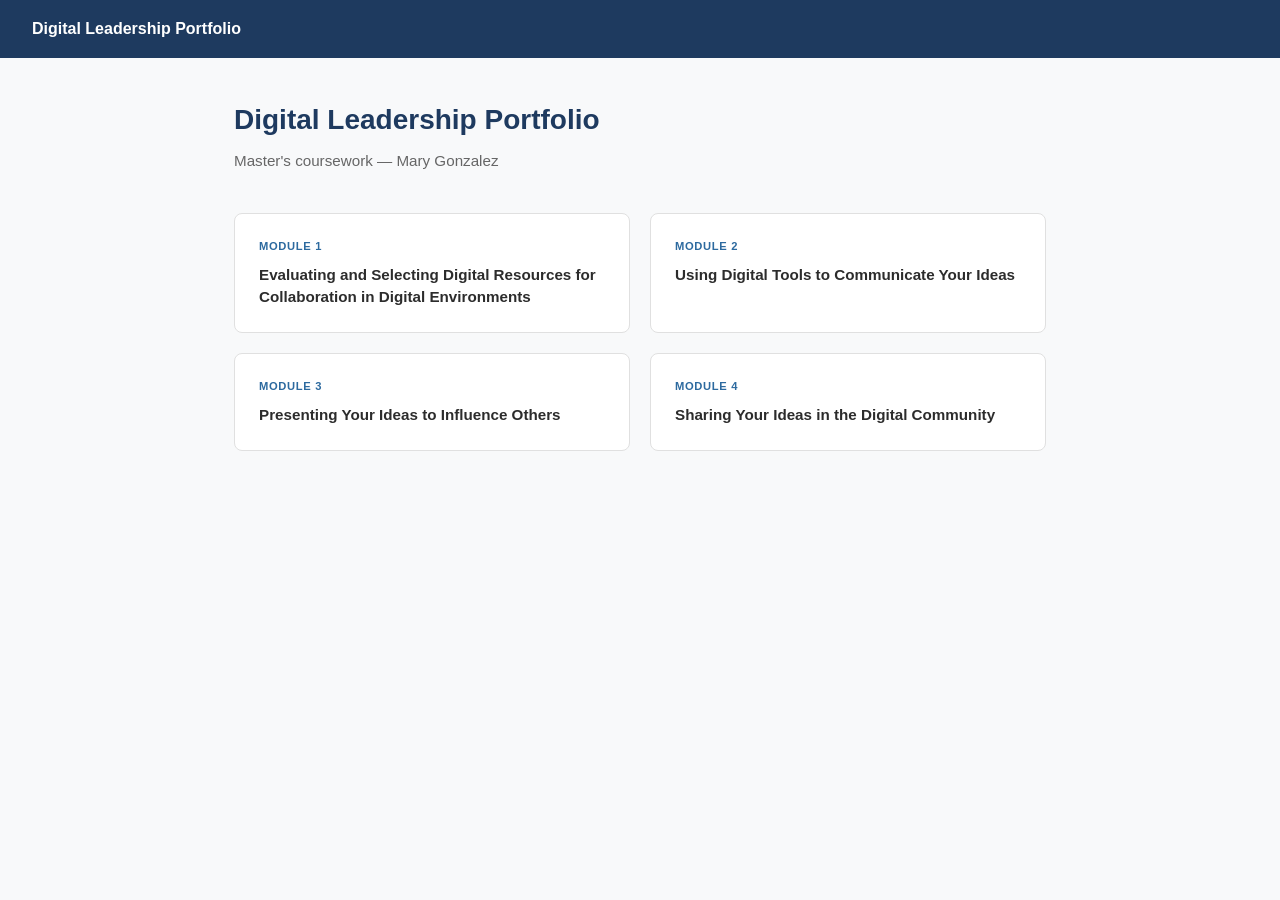
==== index.html @ a3252c33 "Add files via upload" ====
<!DOCTYPE html>
<html lang="en">
<head>
  <meta charset="UTF-8">
  <meta name="viewport" content="width=device-width, initial-scale=1.0">
  <title>Digital Leadership Portfolio</title>
  <link rel="stylesheet" href="style.css">
</head>
<body>

  <nav>
    <span class="nav-title">Digital Leadership Portfolio</span>
  </nav>

  <main>
    <div class="hero">
      <h1>Digital Leadership Portfolio</h1>
      <!-- Update the name below if you'd like -->
      <p>Master's coursework — Mary Gonzalez</p>
    </div>

    <div class="module-grid">

      <a href="module1.html" class="module-card">
        <div class="module-label">Module 1</div>
        <h2>Evaluating and Selecting Digital Resources for Collaboration in Digital Environments</h2>
      </a>

      <a href="module2.html" class="module-card">
        <div class="module-label">Module 2</div>
        <h2>Using Digital Tools to Communicate Your Ideas</h2>
      </a>

      <a href="module3.html" class="module-card">
        <div class="module-label">Module 3</div>
        <h2>Presenting Your Ideas to Influence Others</h2>
      </a>

      <a href="module4.html" class="module-card">
        <div class="module-label">Module 4</div>
        <h2>Sharing Your Ideas in the Digital Community</h2>
      </a>

    </div>
  </main>

</body>
</html>
---- style.css ----
/* ============================================
   Digital Leadership Portfolio — style.css
   ============================================
   To change the color scheme, edit the values
   in the :root block below.
   ============================================ */

:root {
  --primary:   #1e3a5f;   /* dark navy — headers, nav */
  --accent:    #2d6a9f;   /* medium blue — links, labels */
  --bg:        #f8f9fa;   /* page background */
  --card-bg:   #ffffff;   /* card background */
  --text:      #2c2c2c;   /* main text */
  --text-light:#666666;   /* secondary text */
  --border:    #e0e0e0;   /* card borders */
}

* {
  box-sizing: border-box;
  margin: 0;
  padding: 0;
}

body {
  font-family: -apple-system, BlinkMacSystemFont, 'Segoe UI', Roboto, sans-serif;
  background: var(--bg);
  color: var(--text);
  line-height: 1.6;
}

/* ---- Navigation ---- */

nav {
  background: var(--primary);
  padding: 1rem 2rem;
  display: flex;
  align-items: center;
  gap: 1.5rem;
}

.nav-title {
  color: #ffffff;
  font-weight: 600;
  font-size: 1rem;
  text-decoration: none;
  margin-right: auto;
}

nav a {
  color: rgba(255, 255, 255, 0.8);
  text-decoration: none;
  font-size: 0.875rem;
}

nav a:hover {
  color: #ffffff;
  text-decoration: underline;
}

/* ---- Page layout ---- */

main {
  max-width: 860px;
  margin: 2.5rem auto;
  padding: 0 1.5rem;
}

/* ---- Home page hero ---- */

.hero {
  margin-bottom: 2.5rem;
}

.hero h1 {
  font-size: 1.75rem;
  color: var(--primary);
  margin-bottom: 0.4rem;
}

.hero p {
  color: var(--text-light);
  font-size: 0.95rem;
}

/* ---- Module grid (home page) ---- */

.module-grid {
  display: grid;
  grid-template-columns: repeat(auto-fit, minmax(280px, 1fr));
  gap: 1.25rem;
}

.module-card {
  background: var(--card-bg);
  border: 1px solid var(--border);
  border-radius: 8px;
  padding: 1.5rem;
  text-decoration: none;
  color: var(--text);
  display: block;
  transition: border-color 0.15s, box-shadow 0.15s;
}

.module-card:hover {
  border-color: var(--accent);
  box-shadow: 0 2px 10px rgba(0, 0, 0, 0.08);
}

.module-label {
  font-size: 0.7rem;
  font-weight: 700;
  color: var(--accent);
  text-transform: uppercase;
  letter-spacing: 0.06em;
  margin-bottom: 0.5rem;
}

.module-card h2 {
  font-size: 0.95rem;
  font-weight: 600;
  line-height: 1.45;
  color: var(--text);
}

/* ---- Module page header ---- */

.page-header {
  margin-bottom: 2rem;
}

.page-header .module-label {
  margin-bottom: 0.4rem;
}

.page-header h1 {
  font-size: 1.5rem;
  color: var(--primary);
  line-height: 1.3;
}

/* ---- Week sections ---- */

.week {
  margin-bottom: 2.5rem;
}

.week-heading {
  font-size: 0.8rem;
  font-weight: 700;
  color: var(--text-light);
  text-transform: uppercase;
  letter-spacing: 0.07em;
  border-bottom: 1px solid var(--border);
  padding-bottom: 0.5rem;
  margin-bottom: 1rem;
}

/* ---- Assignment cards ---- */

.assignment {
  background: var(--card-bg);
  border: 1px solid var(--border);
  border-radius: 8px;
  padding: 1.1rem 1.4rem;
  margin-bottom: 0.75rem;
  display: flex;
  align-items: center;
  justify-content: space-between;
  gap: 1rem;
}

.assignment-info h3 {
  font-size: 0.9rem;
  font-weight: 600;
  margin-bottom: 0.15rem;
}

.assignment-info p {
  font-size: 0.82rem;
  color: var(--text-light);
}

.assignment-link {
  color: var(--accent);
  text-decoration: none;
  font-size: 0.875rem;
  font-weight: 500;
  white-space: nowrap;
  flex-shrink: 0;
}

.assignment-link:hover {
  text-decoration: underline;
}

/* Dashed border = not yet added */
.assignment.pending {
  border-style: dashed;
  opacity: 0.55;
}
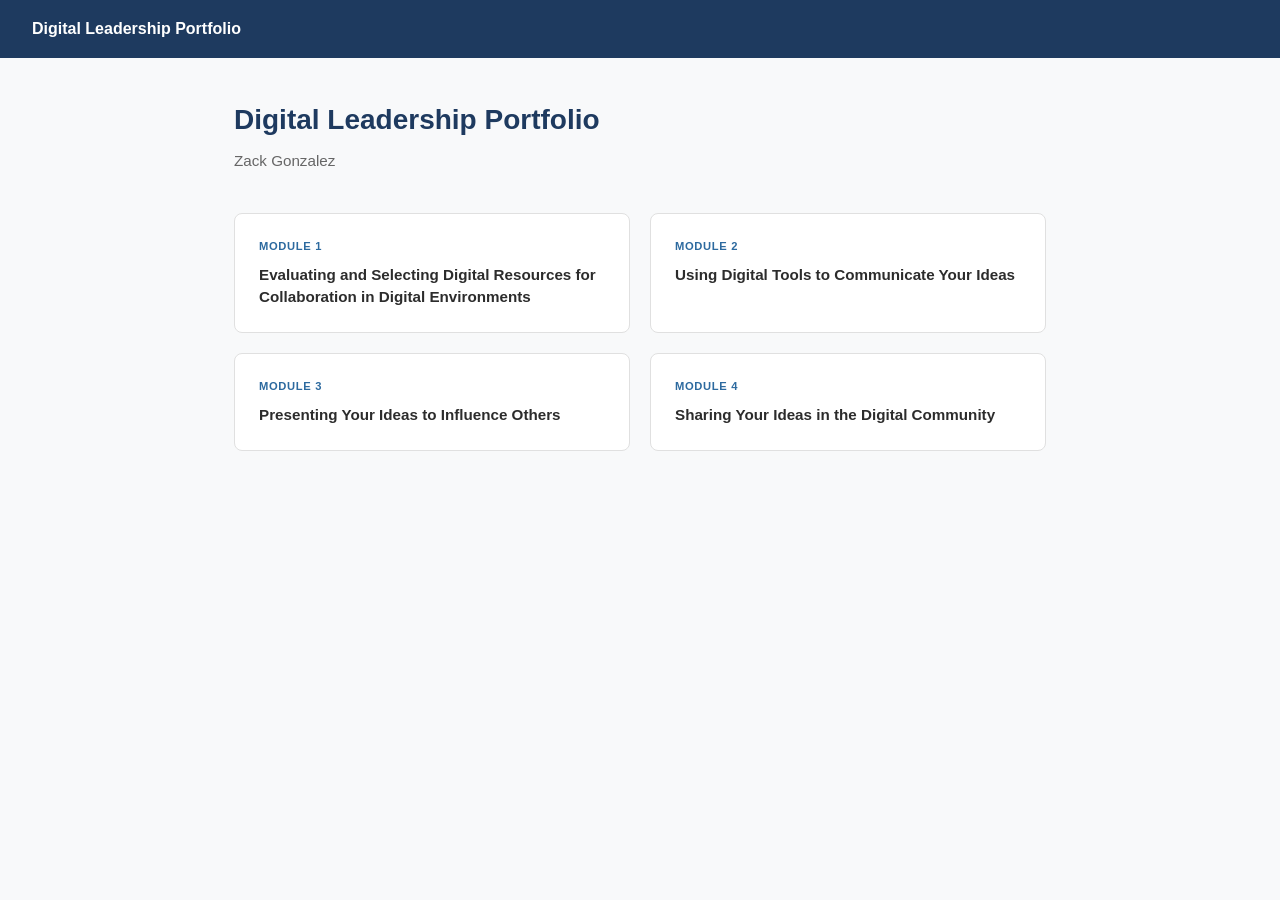
==== commit 82dd8c22: "Update index.html" ====
--- a/index.html
+++ b/index.html
@@ -16,7 +16,7 @@
     <div class="hero">
       <h1>Digital Leadership Portfolio</h1>
       <!-- Update the name below if you'd like -->
-      <p>Master's coursework — Mary Gonzalez</p>
+      <p>Zack Gonzalez</p>
     </div>
 
     <div class="module-grid">
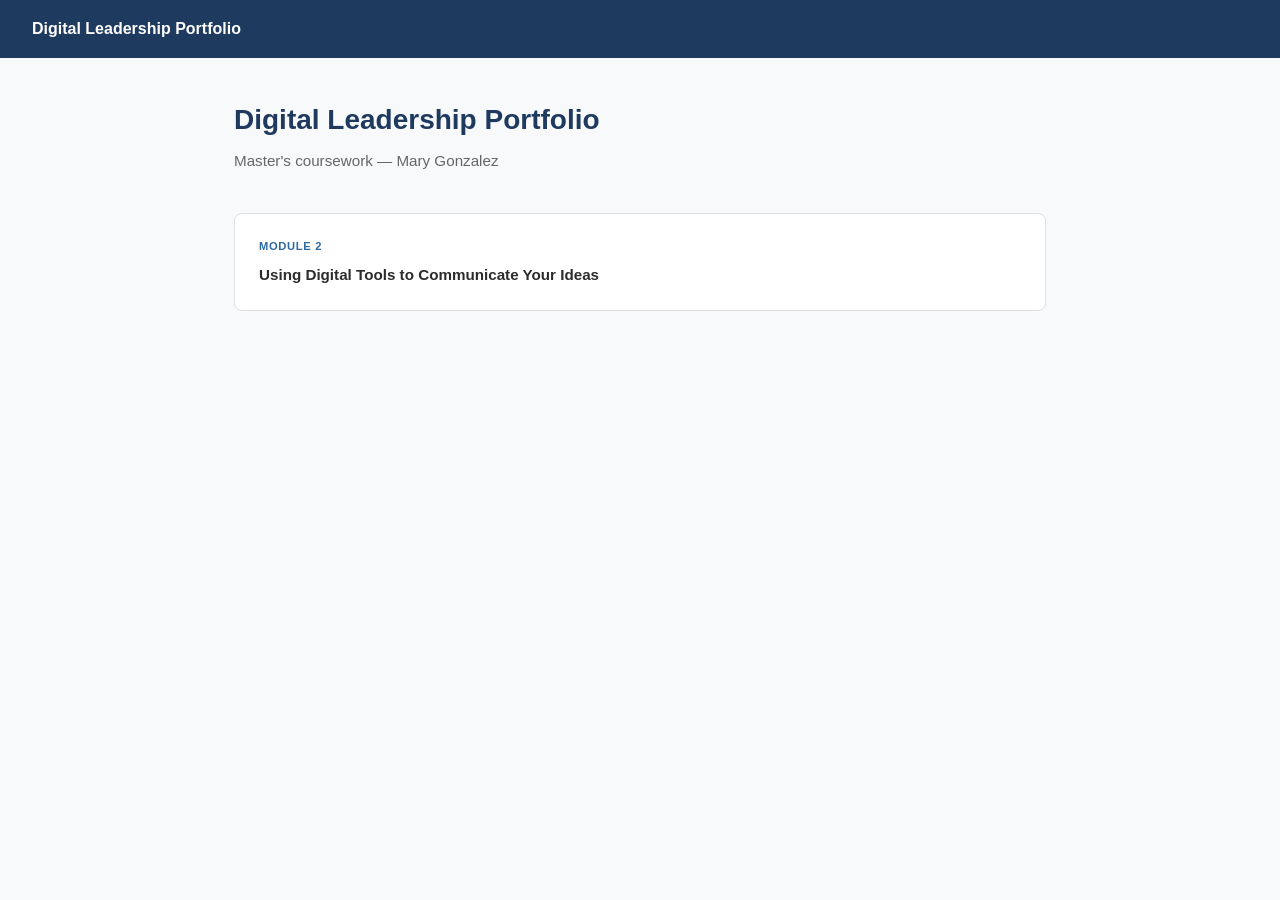
==== commit 8b9594d6: "Modify hero name and comment out module links Updated the name in the hero section and added comment" ====
--- a/index.html
+++ b/index.html
@@ -16,30 +16,36 @@
     <div class="hero">
       <h1>Digital Leadership Portfolio</h1>
       <!-- Update the name below if you'd like -->
-      <p>Zack Gonzalez</p>
+      <p>Master's coursework — Mary Gonzalez</p>
     </div>
 
     <div class="module-grid">
-
-      <a href="module1.html" class="module-card">
-        <div class="module-label">Module 1</div>
-        <h2>Evaluating and Selecting Digital Resources for Collaboration in Digital Environments</h2>
-      </a>
 
       <a href="module2.html" class="module-card">
         <div class="module-label">Module 2</div>
         <h2>Using Digital Tools to Communicate Your Ideas</h2>
       </a>
 
+      <!-- Module 1 — unhide by pasting back in:
+      <a href="module1.html" class="module-card">
+        <div class="module-label">Module 1</div>
+        <h2>Evaluating and Selecting Digital Resources for Collaboration in Digital Environments</h2>
+      </a>
+      -->
+
+      <!-- Module 3 — unhide by pasting back in:
       <a href="module3.html" class="module-card">
         <div class="module-label">Module 3</div>
         <h2>Presenting Your Ideas to Influence Others</h2>
       </a>
+      -->
 
+      <!-- Module 4 — unhide by pasting back in:
       <a href="module4.html" class="module-card">
         <div class="module-label">Module 4</div>
         <h2>Sharing Your Ideas in the Digital Community</h2>
       </a>
+      -->
 
     </div>
   </main>
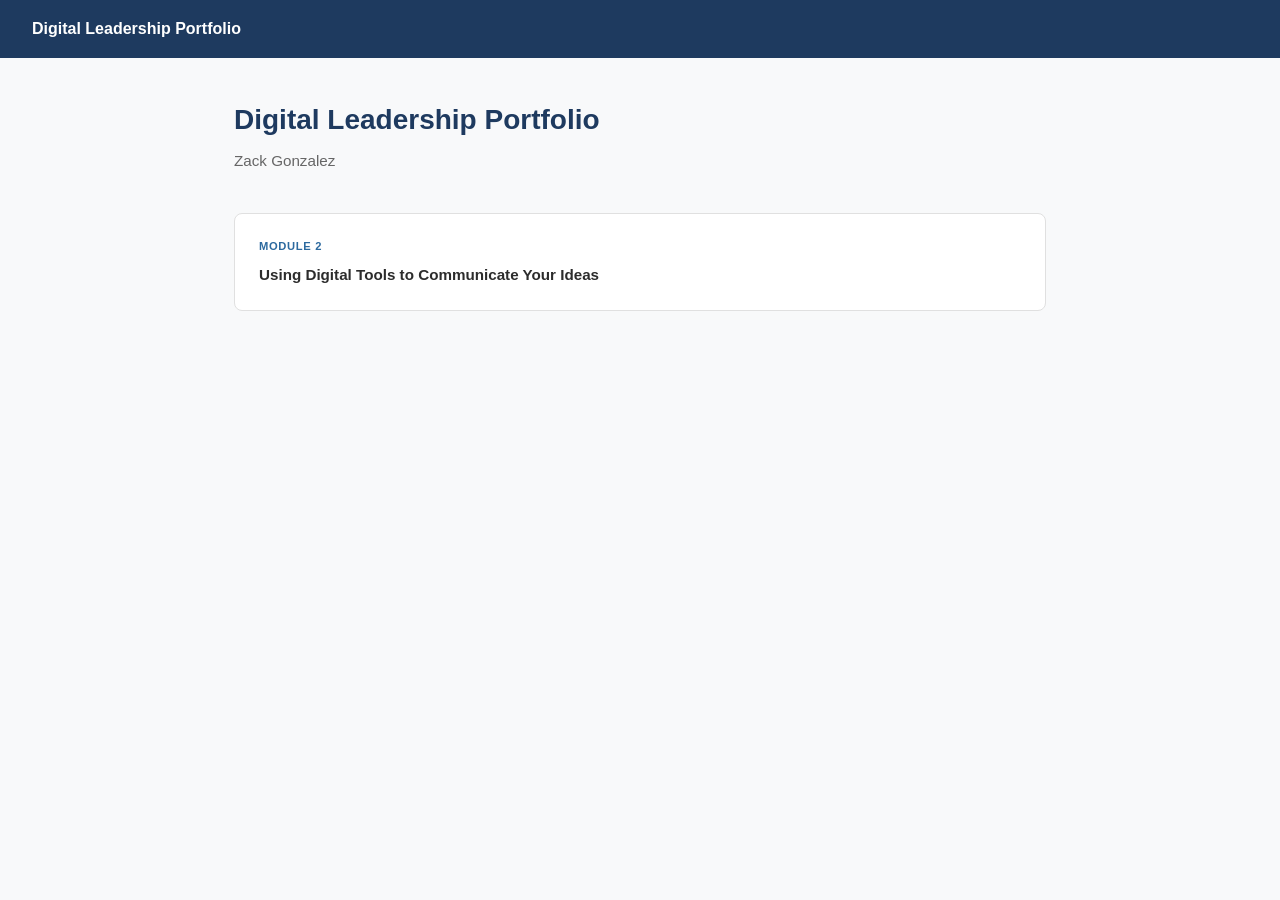
==== commit 1b449949: "Update name in the hero section of index.html" ====
--- a/index.html
+++ b/index.html
@@ -16,7 +16,7 @@
     <div class="hero">
       <h1>Digital Leadership Portfolio</h1>
       <!-- Update the name below if you'd like -->
-      <p>Master's coursework — Mary Gonzalez</p>
+      <p>Zack Gonzalez</p>
     </div>
 
     <div class="module-grid">
